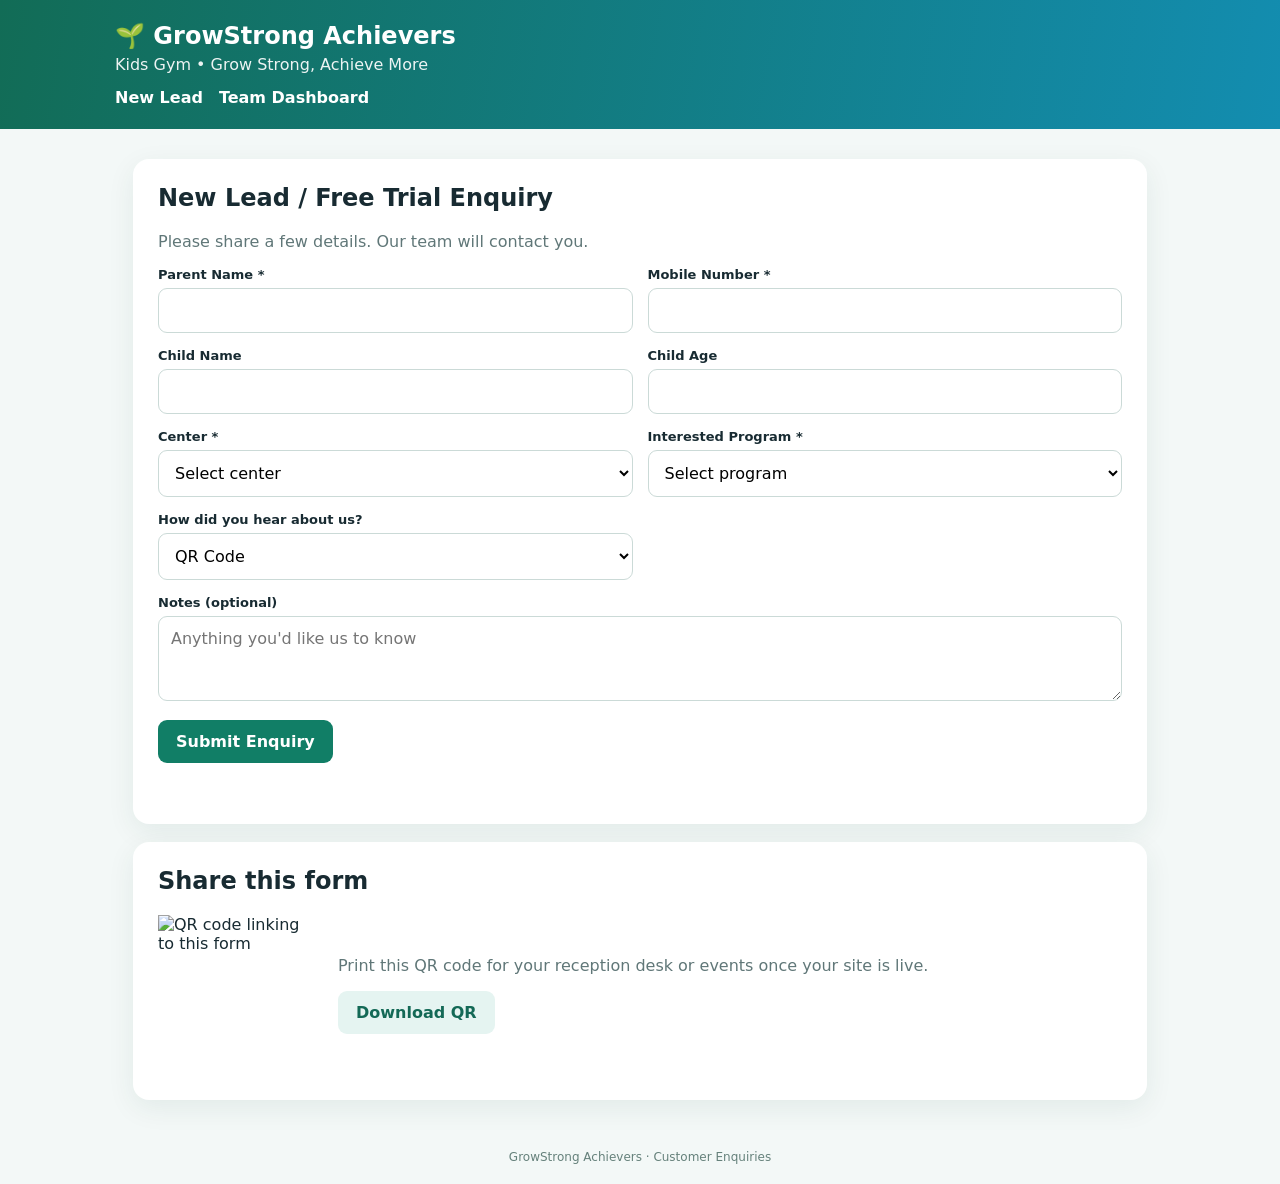
==== index.html @ 22ebcd4c "Add files via upload" ====
<!doctype html><html lang="en"><head><meta charset="utf-8"><meta name="viewport" content="width=device-width,initial-scale=1"><title>GrowStrong Achievers | New Enquiry</title><link rel="stylesheet" href="styles.css"></head><body>
<header><h1>🌱 GrowStrong Achievers</h1><p>Kids Gym • Grow Strong, Achieve More</p><nav><a href="index.html">New Lead</a><a href="leads.html">Team Dashboard</a></nav></header>
<main><section class="card"><h2>New Lead / Free Trial Enquiry</h2><p class="muted">Please share a few details. Our team will contact you.</p>
<form id="leadForm"><div><label for="parent">Parent Name *</label><input id="parent" maxlength="120" required></div><div><label for="mobile">Mobile Number *</label><input id="mobile" type="tel" maxlength="20" pattern="[+0-9 ()-]{8,20}" required></div><div><label for="child">Child Name</label><input id="child" maxlength="120"></div><div><label for="age">Child Age</label><input id="age" type="number" min="0" max="18" step="0.5"></div><div><label for="center">Center *</label><select id="center" required><option value="">Select center</option><option>Greater Noida West</option><option>Lucknow</option></select></div><div><label for="program">Interested Program *</label><select id="program" required><option value="">Select program</option><option>Gymnastics</option><option>Ninja Training</option><option>After-School Care</option><option>Dance</option><option>Skating</option><option>Adaptive Achievers</option><option>Birthday / Events</option><option>Other</option></select></div><div><label for="source">How did you hear about us?</label><select id="source"><option>QR Code</option><option>Walk-in</option><option>Social Media</option><option>Referral</option><option>Society Event</option><option>Website</option><option>Other</option></select></div><div class="full"><label for="notes">Notes (optional)</label><textarea id="notes" maxlength="1000" placeholder="Anything you'd like us to know"></textarea></div><div class="full"><button id="submitBtn" type="submit">Submit Enquiry</button><div id="message" class="message" role="status" aria-live="polite"></div></div></form></section>
<section class="card"><h2>Share this form</h2><div class="qr"><img id="qr" alt="QR code linking to this form"><div><p class="muted">Print this QR code for your reception desk or events once your site is live.</p><button class="secondary" id="downloadQr">Download QR</button><p id="qrUrl" class="muted"></p></div></div></section></main><footer>GrowStrong Achievers · Customer Enquiries</footer>
<script src="config.js"></script><script type="module" src="app.js"></script></body></html>
---- styles.css ----
:root{font-family:Inter,system-ui,-apple-system,Segoe UI,sans-serif;color:#182b32;background:#f3f8f7}*{box-sizing:border-box}body{margin:0}header{background:linear-gradient(100deg,#126c56,#138db0);color:white;padding:22px max(20px,calc((100vw - 1050px)/2))}header h1{margin:0;font-size:24px}header p{margin:5px 0 0;opacity:.92}nav{margin-top:14px;display:flex;gap:16px}nav a{color:white;text-decoration:none;font-weight:600}main{max-width:1050px;margin:30px auto;padding:0 18px}.card{background:white;border-radius:16px;box-shadow:0 8px 28px #123e3c13;padding:25px;margin-bottom:18px}h2{margin-top:0}form{display:grid;grid-template-columns:1fr 1fr;gap:15px}.full{grid-column:1/-1}label{display:block;font-weight:650;font-size:13px;margin-bottom:6px}input,select,textarea{width:100%;padding:12px;border:1px solid #cbdad7;border-radius:9px;font:inherit;background:white}textarea{min-height:85px}button{border:0;border-radius:9px;background:#117e66;color:white;padding:12px 18px;font:inherit;font-weight:700;cursor:pointer}button.secondary{background:#e5f4f1;color:#136956}button:disabled{opacity:.6;cursor:wait}.muted{color:#607778}.message{margin-top:12px;min-height:24px}.success{color:#087a47}.error{color:#b42318}.toolbar{display:flex;gap:10px;flex-wrap:wrap;align-items:center;margin-bottom:15px}.toolbar select,.toolbar input{width:auto;max-width:220px}.table-wrap{overflow-x:auto}table{width:100%;border-collapse:collapse;font-size:14px}th,td{text-align:left;border-bottom:1px solid #e4efec;padding:11px;white-space:nowrap}th{background:#f1f7f5}td select,td input{min-width:125px;padding:7px}.hide{display:none!important}.qr{display:flex;gap:20px;align-items:center;flex-wrap:wrap}.qr img{width:160px;height:160px}footer{text-align:center;padding:20px;color:#65817b;font-size:12px}@media(max-width:640px){form{grid-template-columns:1fr}.card{padding:18px}header h1{font-size:21px}}
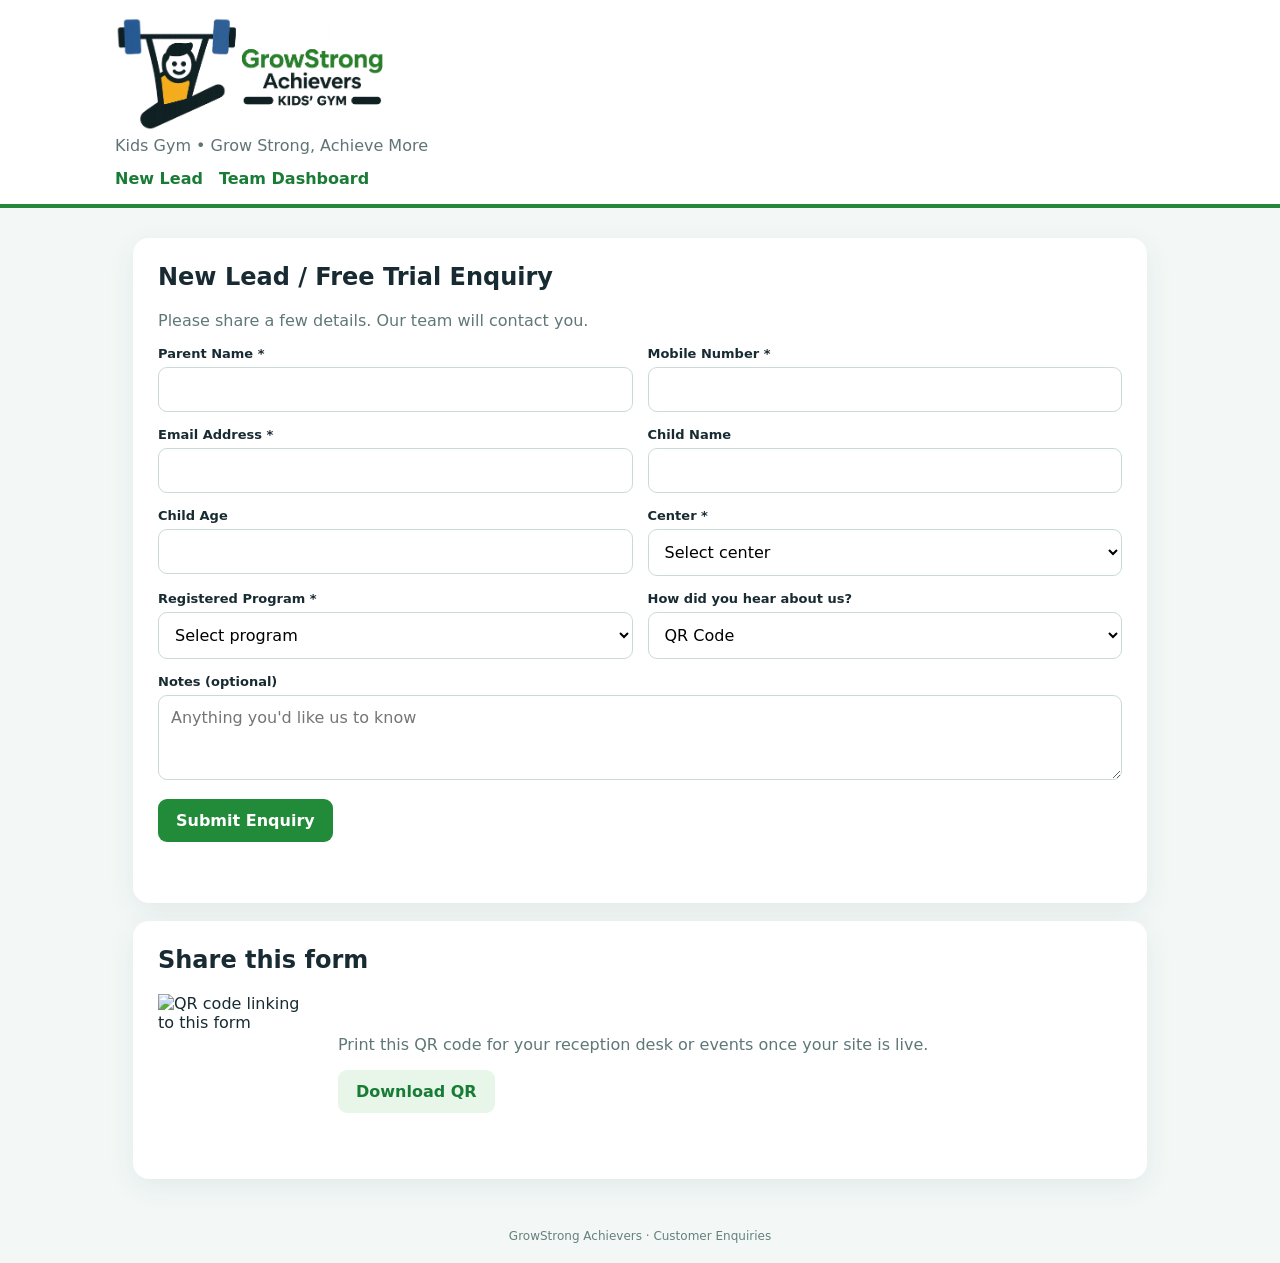
==== commit 6a43f1a3: "Add files via upload" ====
--- a/index.html
+++ b/index.html
@@ -1,6 +1,6 @@
 <!doctype html><html lang="en"><head><meta charset="utf-8"><meta name="viewport" content="width=device-width,initial-scale=1"><title>GrowStrong Achievers | New Enquiry</title><link rel="stylesheet" href="styles.css"></head><body>
-<header><h1>🌱 GrowStrong Achievers</h1><p>Kids Gym • Grow Strong, Achieve More</p><nav><a href="index.html">New Lead</a><a href="leads.html">Team Dashboard</a></nav></header>
+<header><img class="brand-logo" src="growstrong-logo.png" alt="GrowStrong Achievers Kids Gym"><p>Kids Gym • Grow Strong, Achieve More</p><nav><a href="index.html">New Lead</a><a href="leads.html">Team Dashboard</a></nav></header>
 <main><section class="card"><h2>New Lead / Free Trial Enquiry</h2><p class="muted">Please share a few details. Our team will contact you.</p>
-<form id="leadForm"><div><label for="parent">Parent Name *</label><input id="parent" maxlength="120" required></div><div><label for="mobile">Mobile Number *</label><input id="mobile" type="tel" maxlength="20" pattern="[+0-9 ()-]{8,20}" required></div><div><label for="child">Child Name</label><input id="child" maxlength="120"></div><div><label for="age">Child Age</label><input id="age" type="number" min="0" max="18" step="0.5"></div><div><label for="center">Center *</label><select id="center" required><option value="">Select center</option><option>Greater Noida West</option><option>Lucknow</option></select></div><div><label for="program">Interested Program *</label><select id="program" required><option value="">Select program</option><option>Gymnastics</option><option>Ninja Training</option><option>After-School Care</option><option>Dance</option><option>Skating</option><option>Adaptive Achievers</option><option>Birthday / Events</option><option>Other</option></select></div><div><label for="source">How did you hear about us?</label><select id="source"><option>QR Code</option><option>Walk-in</option><option>Social Media</option><option>Referral</option><option>Society Event</option><option>Website</option><option>Other</option></select></div><div class="full"><label for="notes">Notes (optional)</label><textarea id="notes" maxlength="1000" placeholder="Anything you'd like us to know"></textarea></div><div class="full"><button id="submitBtn" type="submit">Submit Enquiry</button><div id="message" class="message" role="status" aria-live="polite"></div></div></form></section>
+<form id="leadForm"><div><label for="parent">Parent Name *</label><input id="parent" maxlength="120" required></div><div><label for="mobile">Mobile Number *</label><input id="mobile" type="tel" maxlength="20" pattern="[+0-9 ()-]{8,20}" required></div><div><label for="customerEmail">Email Address *</label><input id="customerEmail" type="email" maxlength="254" autocomplete="email" required></div><div><label for="child">Child Name</label><input id="child" maxlength="120"></div><div><label for="age">Child Age</label><input id="age" type="number" min="0" max="18" step="0.5"></div><div><label for="center">Center *</label><select id="center" required><option value="">Select center</option><option>Greater Noida West</option><option>Lucknow</option></select></div><div><label for="program">Registered Program *</label><select id="program" required><option value="">Select program</option><option>Free Trial</option><option>School and Daycare Adventure Program</option><option>Summer Camp</option><option>Achiever Care</option><option>Gymnastics and Ninja Program</option></select></div><div><label for="source">How did you hear about us?</label><select id="source"><option>QR Code</option><option>Walk-in</option><option>Social Media</option><option>Referral</option><option>Society Event</option><option>Website</option><option>Other</option></select></div><div class="full"><label for="notes">Notes (optional)</label><textarea id="notes" maxlength="1000" placeholder="Anything you'd like us to know"></textarea></div><div class="full"><button id="submitBtn" type="submit">Submit Enquiry</button><div id="message" class="message" role="status" aria-live="polite"></div></div></form></section>
 <section class="card"><h2>Share this form</h2><div class="qr"><img id="qr" alt="QR code linking to this form"><div><p class="muted">Print this QR code for your reception desk or events once your site is live.</p><button class="secondary" id="downloadQr">Download QR</button><p id="qrUrl" class="muted"></p></div></div></section></main><footer>GrowStrong Achievers · Customer Enquiries</footer>
 <script src="config.js"></script><script type="module" src="app.js"></script></body></html>
--- a/styles.css
+++ b/styles.css
@@ -1 +1,3 @@
 :root{font-family:Inter,system-ui,-apple-system,Segoe UI,sans-serif;color:#182b32;background:#f3f8f7}*{box-sizing:border-box}body{margin:0}header{background:linear-gradient(100deg,#126c56,#138db0);color:white;padding:22px max(20px,calc((100vw - 1050px)/2))}header h1{margin:0;font-size:24px}header p{margin:5px 0 0;opacity:.92}nav{margin-top:14px;display:flex;gap:16px}nav a{color:white;text-decoration:none;font-weight:600}main{max-width:1050px;margin:30px auto;padding:0 18px}.card{background:white;border-radius:16px;box-shadow:0 8px 28px #123e3c13;padding:25px;margin-bottom:18px}h2{margin-top:0}form{display:grid;grid-template-columns:1fr 1fr;gap:15px}.full{grid-column:1/-1}label{display:block;font-weight:650;font-size:13px;margin-bottom:6px}input,select,textarea{width:100%;padding:12px;border:1px solid #cbdad7;border-radius:9px;font:inherit;background:white}textarea{min-height:85px}button{border:0;border-radius:9px;background:#117e66;color:white;padding:12px 18px;font:inherit;font-weight:700;cursor:pointer}button.secondary{background:#e5f4f1;color:#136956}button:disabled{opacity:.6;cursor:wait}.muted{color:#607778}.message{margin-top:12px;min-height:24px}.success{color:#087a47}.error{color:#b42318}.toolbar{display:flex;gap:10px;flex-wrap:wrap;align-items:center;margin-bottom:15px}.toolbar select,.toolbar input{width:auto;max-width:220px}.table-wrap{overflow-x:auto}table{width:100%;border-collapse:collapse;font-size:14px}th,td{text-align:left;border-bottom:1px solid #e4efec;padding:11px;white-space:nowrap}th{background:#f1f7f5}td select,td input{min-width:125px;padding:7px}.hide{display:none!important}.qr{display:flex;gap:20px;align-items:center;flex-wrap:wrap}.qr img{width:160px;height:160px}footer{text-align:center;padding:20px;color:#65817b;font-size:12px}@media(max-width:640px){form{grid-template-columns:1fr}.card{padding:18px}header h1{font-size:21px}}
+
+header{background:#fff;color:#122829;border-bottom:4px solid #26863a;padding-top:16px;padding-bottom:16px}header .brand-logo{display:block;width:min(460px,100%);height:auto;max-height:115px;object-fit:contain;object-position:left center}header p{color:#53686a}nav a{color:#187b36}button{background:#218b39}button.secondary{color:#187b36;background:#e8f5e9}
